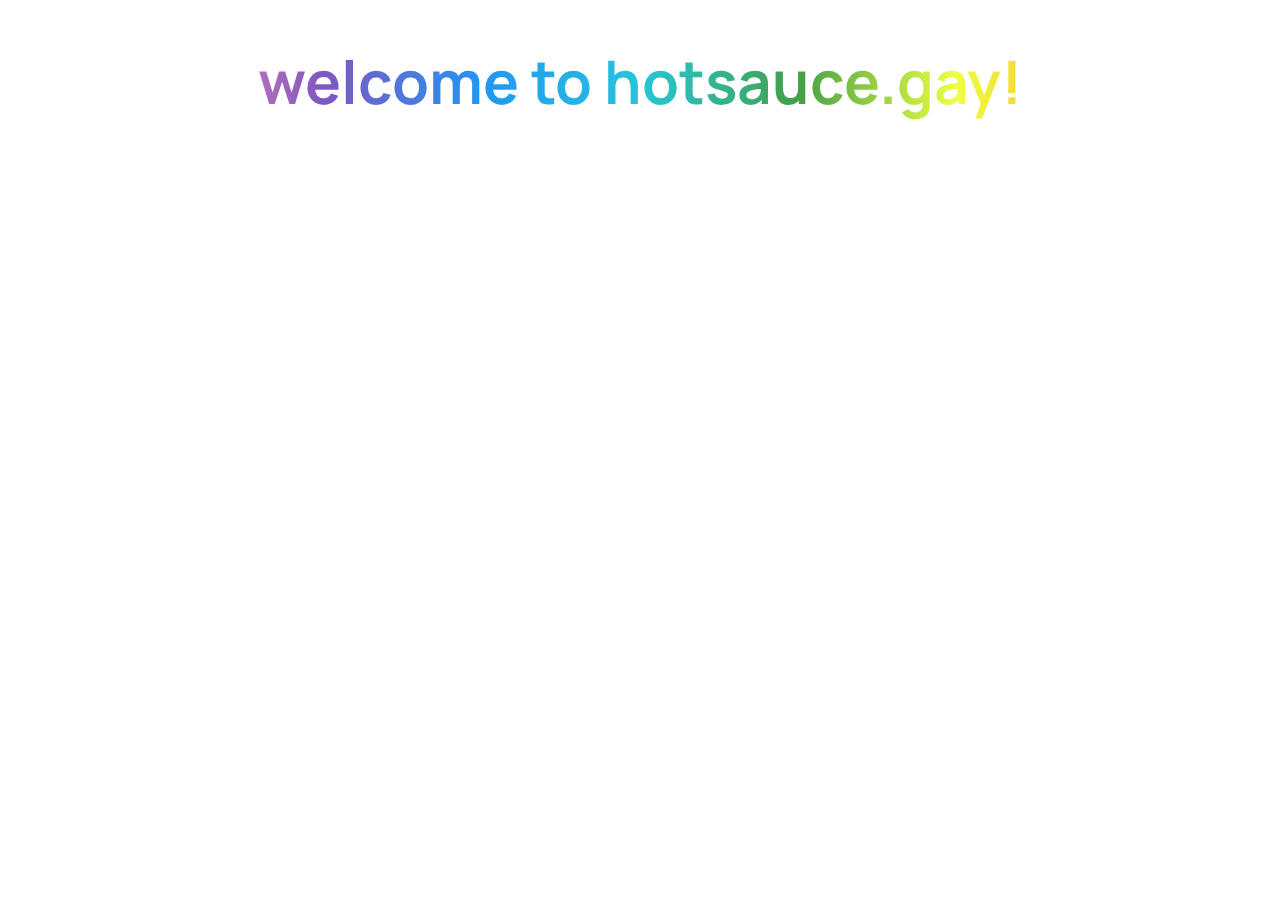
==== _dist/index.html @ 6aca5994 "init" ====
<!DOCTYPE html><html lang="en"><head><meta charset="utf-8"><title>This is not a search-engine optimized headline - Los Angeles Times</title><meta name="description" content="This is not a search-engine optimized description"><meta name="viewport" content="width=device-width,initial-scale=1"><link rel="apple-touch-icon" sizes="180x180" href="https://caseymm.github.io/hotsauce.gay/assets/meta/apple-touch-icon.e83440be.png"><link rel="icon" type="image/png" href="https://caseymm.github.io/hotsauce.gay/assets/meta/favicon-32x32.33f0b2a8.png"><link rel="icon" type="image/png" href="https://caseymm.github.io/hotsauce.gay/assets/meta/favicon-16x16.5f113307.png"><link rel="canonical" href="https://caseymm.github.io/"><meta property="og:title" content="This is not a social headline"><meta property="og:description" content="This is not a social description"><meta property="og:url" content="https://caseymm.github.io/"><meta property="og:image" content="https://caseymm.github.io/hotsauce.gay/assets/meta/social.e1d874a0.jpg"><meta property="og:type" content="article"><meta property="og:site_name" content="Los Angeles Times"><meta property="og:locale" content="en_US"><meta property="twitter:title" content="This is not a social headline"><meta property="twitter:description" content="This is not a social description"><meta property="twitter:url" content="https://caseymm.github.io/"><meta property="twitter:image" content="https://caseymm.github.io/hotsauce.gay/assets/meta/social.e1d874a0.jpg"><meta property="twitter:site" content="@latimes"><meta property="twitter:card" content="summary_large_image"><link rel="stylesheet" href="/hotsauce.gay/styles/main.b66cfd75.css"><script type="module" src="/hotsauce.gay/scripts/app.2e404879.js"></script><script nomodule defer="defer" src="/hotsauce.gay/scripts/nomodule/app.3a024255.js"></script></head><body><h1>welcome to hotsauce.gay!</h1></body></html>
---- hotsauce.gay/styles/main.b66cfd75.css ----
@import url(https://fonts.googleapis.com/css2?family=Manrope:wght@300;400;500;800&family=Poppins&display=swap);body{font-family:Manrope,sans-serif}h1{text-align:center;font-size:60px;background:linear-gradient(to right,#ef5350,#f48fb1,#7e57c2,#2196f3,#26c6da,#43a047,#eeff41,#f9a825,#ff5722);-webkit-background-clip:text;-webkit-text-fill-color:transparent}
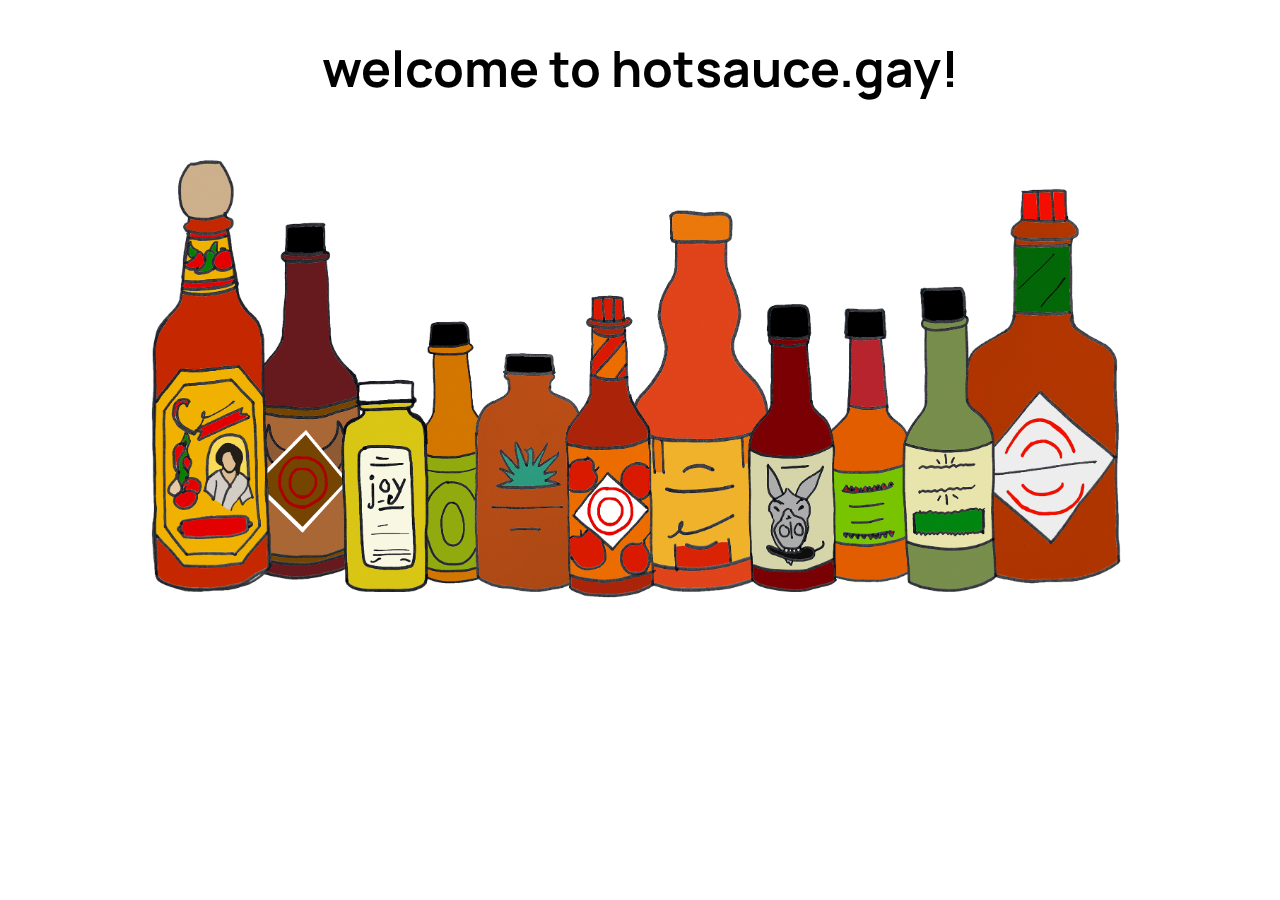
==== commit b0ae4b0b: "image" ====
--- a/_dist/index.html
+++ b/_dist/index.html
@@ -1 +1 @@
-<!DOCTYPE html><html lang="en"><head><meta charset="utf-8"><title>This is not a search-engine optimized headline - Los Angeles Times</title><meta name="description" content="This is not a search-engine optimized description"><meta name="viewport" content="width=device-width,initial-scale=1"><link rel="apple-touch-icon" sizes="180x180" href="https://caseymm.github.io/hotsauce.gay/assets/meta/apple-touch-icon.e83440be.png"><link rel="icon" type="image/png" href="https://caseymm.github.io/hotsauce.gay/assets/meta/favicon-32x32.33f0b2a8.png"><link rel="icon" type="image/png" href="https://caseymm.github.io/hotsauce.gay/assets/meta/favicon-16x16.5f113307.png"><link rel="canonical" href="https://caseymm.github.io/"><meta property="og:title" content="This is not a social headline"><meta property="og:description" content="This is not a social description"><meta property="og:url" content="https://caseymm.github.io/"><meta property="og:image" content="https://caseymm.github.io/hotsauce.gay/assets/meta/social.e1d874a0.jpg"><meta property="og:type" content="article"><meta property="og:site_name" content="Los Angeles Times"><meta property="og:locale" content="en_US"><meta property="twitter:title" content="This is not a social headline"><meta property="twitter:description" content="This is not a social description"><meta property="twitter:url" content="https://caseymm.github.io/"><meta property="twitter:image" content="https://caseymm.github.io/hotsauce.gay/assets/meta/social.e1d874a0.jpg"><meta property="twitter:site" content="@latimes"><meta property="twitter:card" content="summary_large_image"><link rel="stylesheet" href="/hotsauce.gay/styles/main.b66cfd75.css"><script type="module" src="/hotsauce.gay/scripts/app.2e404879.js"></script><script nomodule defer="defer" src="/hotsauce.gay/scripts/nomodule/app.3a024255.js"></script></head><body><h1>welcome to hotsauce.gay!</h1></body></html>+<!DOCTYPE html><html lang="en"><head><meta charset="utf-8"><title>welcome to hotsauce.gay! - Los Angeles Times</title><meta name="description" content="more coming soon"><meta name="viewport" content="width=device-width,initial-scale=1"><link rel="apple-touch-icon" sizes="180x180" href="https://caseymm.github.io/hotsauce.gay/assets/meta/apple-touch-icon.e83440be.png"><link rel="icon" type="image/png" href="https://caseymm.github.io/hotsauce.gay/assets/meta/favicon-32x32.33f0b2a8.png"><link rel="icon" type="image/png" href="https://caseymm.github.io/hotsauce.gay/assets/meta/favicon-16x16.5f113307.png"><link rel="canonical" href="https://caseymm.github.io/"><meta property="og:title" content="welcome to hotsauce.gay!"><meta property="og:description" content="more coming soon"><meta property="og:url" content="https://caseymm.github.io/"><meta property="og:image" content="https://caseymm.github.io/hotsauce.gay/assets/hotsauces.c910d0ce.png"><meta property="og:type" content="article"><meta property="og:site_name" content="Los Angeles Times"><meta property="og:locale" content="en_US"><meta property="twitter:title" content="welcome to hotsauce.gay!"><meta property="twitter:description" content="more coming soon"><meta property="twitter:url" content="https://caseymm.github.io/"><meta property="twitter:image" content="https://caseymm.github.io/hotsauce.gay/assets/hotsauces.c910d0ce.png"><meta property="twitter:site" content="@latimes"><meta property="twitter:card" content="summary_large_image"><link rel="stylesheet" href="/hotsauce.gay/styles/main.94e103da.css"><script type="module" src="/hotsauce.gay/scripts/app.2e404879.js"></script><script nomodule defer="defer" src="/hotsauce.gay/scripts/nomodule/app.3a024255.js"></script></head><body><h1>welcome to hotsauce.gay!</h1><div class="container"><img src="/hotsauce.gay/assets/hotsauces.c910d0ce.png"></div></body></html>--- a/hotsauce.gay/styles/main.94e103da.css
+++ b/hotsauce.gay/styles/main.94e103da.css
@@ -0,0 +1 @@
+@import url(https://fonts.googleapis.com/css2?family=Manrope:wght@300;400;500;800&family=Poppins&display=swap);body{font-family:Manrope,sans-serif}h1{text-align:center;font-size:50px}.container{max-width:1000px;width:calc(100% - 20px);margin:auto}.container img{width:100%}